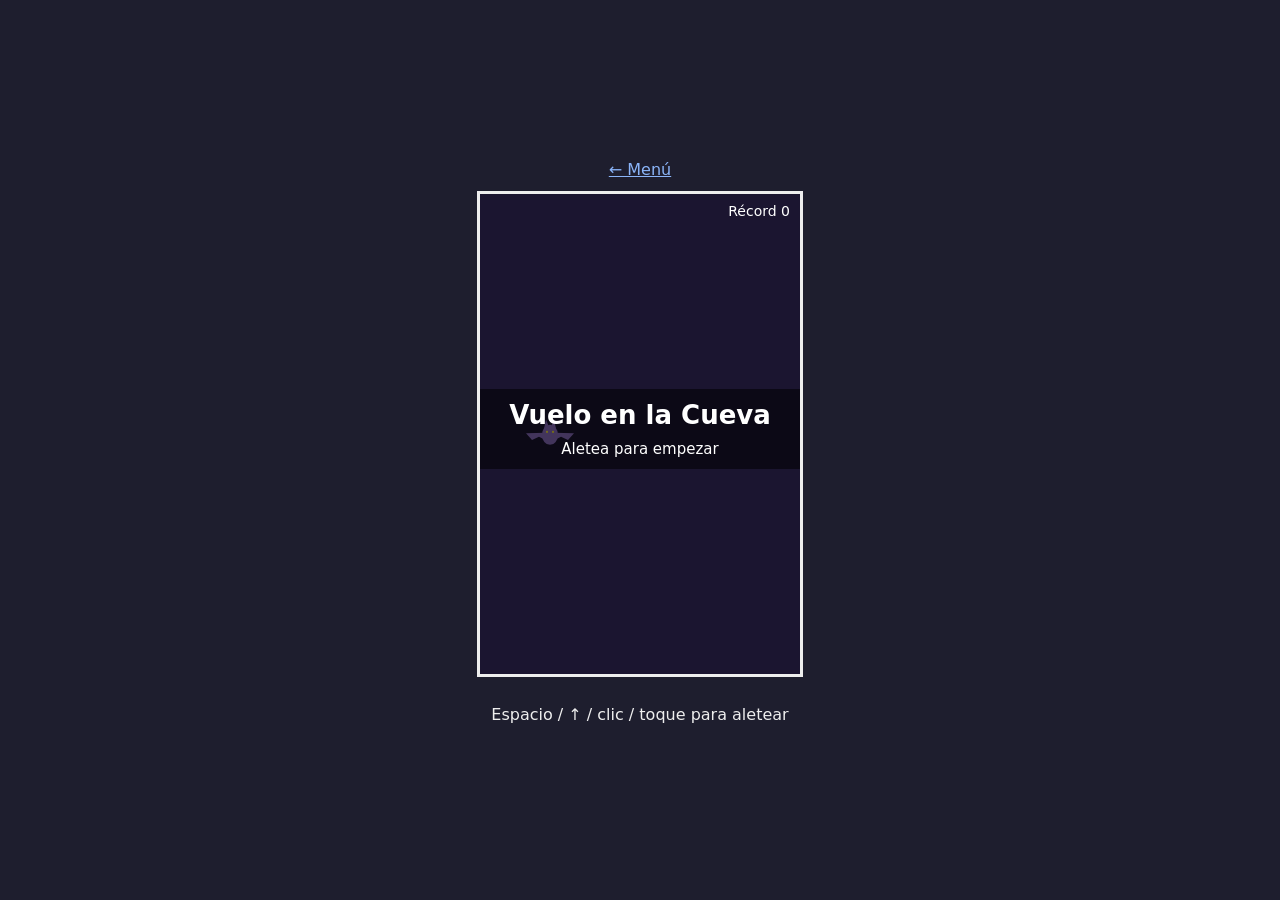
==== cueva.html @ 22b6b680 "Mejorar minijuegos: juegos originales, récords y física estable - Reemplaza los clones por juegos or" ====
<!DOCTYPE html>
<html lang="es">
<head>
<meta charset="utf-8">
<meta name="viewport" content="width=device-width, initial-scale=1">
<title>Vuelo en la Cueva</title>
<link rel="stylesheet" href="style.css">
</head>
<body>
<a href="index.html">← Menú</a>
<canvas id="c" width="320" height="480"></canvas>
<p>Espacio / ↑ / clic / toque para aletear</p>
<script src="common.js"></script>
<script>
const c = document.getElementById('c'), g = c.getContext('2d');
const W = c.width, H = c.height, CW = 54, BX = 70, R = 10;
let bat, cols, score, best = loadBest('cueva'), over, overAt, started, frame;

function reset() {
  bat = { y: H / 2, v: 0, wing: 0 };
  cols = []; score = 0; over = false; started = false; frame = 0;
}

function flap() {
  if (over) { if (performance.now() - overAt > 500) reset(); return; }
  started = true;
  bat.v = -6;
}

addEventListener('keydown', e => {
  if (e.code === 'Space' || e.code === 'ArrowUp') { e.preventDefault(); if (!e.repeat) flap(); }
});
c.addEventListener('pointerdown', flap);

function die() {
  if (over) return;
  over = true; overAt = performance.now();
  if (score > best) { best = score; saveBest('cueva', best); }
}

function update() {
  bat.wing += bat.v < 0 ? 0.5 : 0.15;
  if (!started) { bat.y = H / 2 + Math.sin(frame++ / 20) * 6; return; }
  if (over) { bat.v += 0.35; bat.y = Math.min(H - R, bat.y + bat.v); return; }
  bat.v = Math.min(9, bat.v + 0.35);
  bat.y += bat.v;
  // el hueco se cierra poco a poco con los puntos
  const gap = Math.max(100, 140 - score * 2);
  if (frame++ % 90 === 0) cols.push({ x: W, top: 50 + Math.random() * (H - gap - 100), gap, passed: false });
  for (const p of cols) {
    p.x -= 2;
    if (!p.passed && p.x + CW < BX) { p.passed = true; score++; }
    // 4 px de margen porque las puntas de roca no llenan el rectángulo
    if (BX + R > p.x && BX - R < p.x + CW && (bat.y - R < p.top - 4 || bat.y + R > p.top + p.gap + 4)) die();
  }
  cols = cols.filter(p => p.x > -CW);
  if (bat.y - R < 0 || bat.y + R > H) die();
}

// dir -1: estalactita (cuelga del techo); dir 1: estalagmita (sale del suelo)
function drawRock(x, edge, dir) {
  const far = dir < 0 ? 0 : H, t = 14;
  g.fillStyle = '#4a3f5c';
  g.beginPath();
  g.moveTo(x, far);
  g.lineTo(x, edge + dir * t);
  g.lineTo(x + CW * 0.25, edge);
  g.lineTo(x + CW * 0.5, edge + dir * t * 0.6);
  g.lineTo(x + CW * 0.75, edge);
  g.lineTo(x + CW, edge + dir * t);
  g.lineTo(x + CW, far);
  g.fill();
}

function drawBat(x, y) {
  const w = Math.sin(bat.wing) * 9;
  g.fillStyle = '#9575cd';
  for (const s of [-1, 1]) {
    g.beginPath();
    g.moveTo(x + s * 4, y - 2);
    g.lineTo(x + s * 24, y - 4 + w);
    g.lineTo(x + s * 18, y + 4 + w / 2);
    g.lineTo(x + s * 11, y + 2);
    g.lineTo(x + s * 5, y + 5);
    g.fill();
    g.beginPath();
    g.moveTo(x + s * 6, y - 6); g.lineTo(x + s * 4, y - 15); g.lineTo(x + s * 1, y - 8);
    g.fill();
  }
  g.beginPath(); g.ellipse(x, y, 8, 10, 0, 0, Math.PI * 2); g.fill();
  g.fillStyle = '#ffeb3b';
  g.fillRect(x - 4, y - 4, 2, 2); g.fillRect(x + 2, y - 4, 2, 2);
}

function draw() {
  g.fillStyle = '#1b1530'; g.fillRect(0, 0, W, H);
  for (const p of cols) { drawRock(p.x, p.top, -1); drawRock(p.x, p.top + p.gap, 1); }
  drawBat(BX, bat.y);
  g.fillStyle = '#fff'; g.textAlign = 'center'; g.font = 'bold 32px system-ui, sans-serif';
  if (started) g.fillText(score, W / 2, 50);
  g.textAlign = 'right'; g.font = '14px system-ui, sans-serif';
  g.fillText('Récord ' + best, W - 10, 22);
  if (!started) drawMessage(g, 'Vuelo en la Cueva', 'Aletea para empezar');
  if (over) drawMessage(g, '¡Chocaste! ' + score + ' pts', 'Aletea para reiniciar');
}

reset(); startLoop(update, draw);
</script>
</body>
</html>
---- style.css ----
body { margin: 0; min-height: 100vh; display: flex; flex-direction: column; align-items: center; justify-content: center; gap: 12px; background: #1e1e2e; color: #eee; font-family: system-ui, sans-serif; }
a { color: #8ab4f8; }
h1 { margin: 0; }
canvas { background: #87ceeb; border: 3px solid #eee; max-width: 95vw; touch-action: none; }
.menu { display: flex; gap: 16px; flex-wrap: wrap; justify-content: center; }
.card { display: block; width: 160px; padding: 24px 16px; text-align: center; background: #2b2b40; border: 2px solid #444; border-radius: 10px; color: #eee; text-decoration: none; font-size: 1.2rem; }
.card:hover { border-color: #8ab4f8; }
.card small { display: block; margin-top: 8px; font-size: 0.85rem; color: #aaa; }
p { max-width: 600px; text-align: center; padding: 0 16px; }
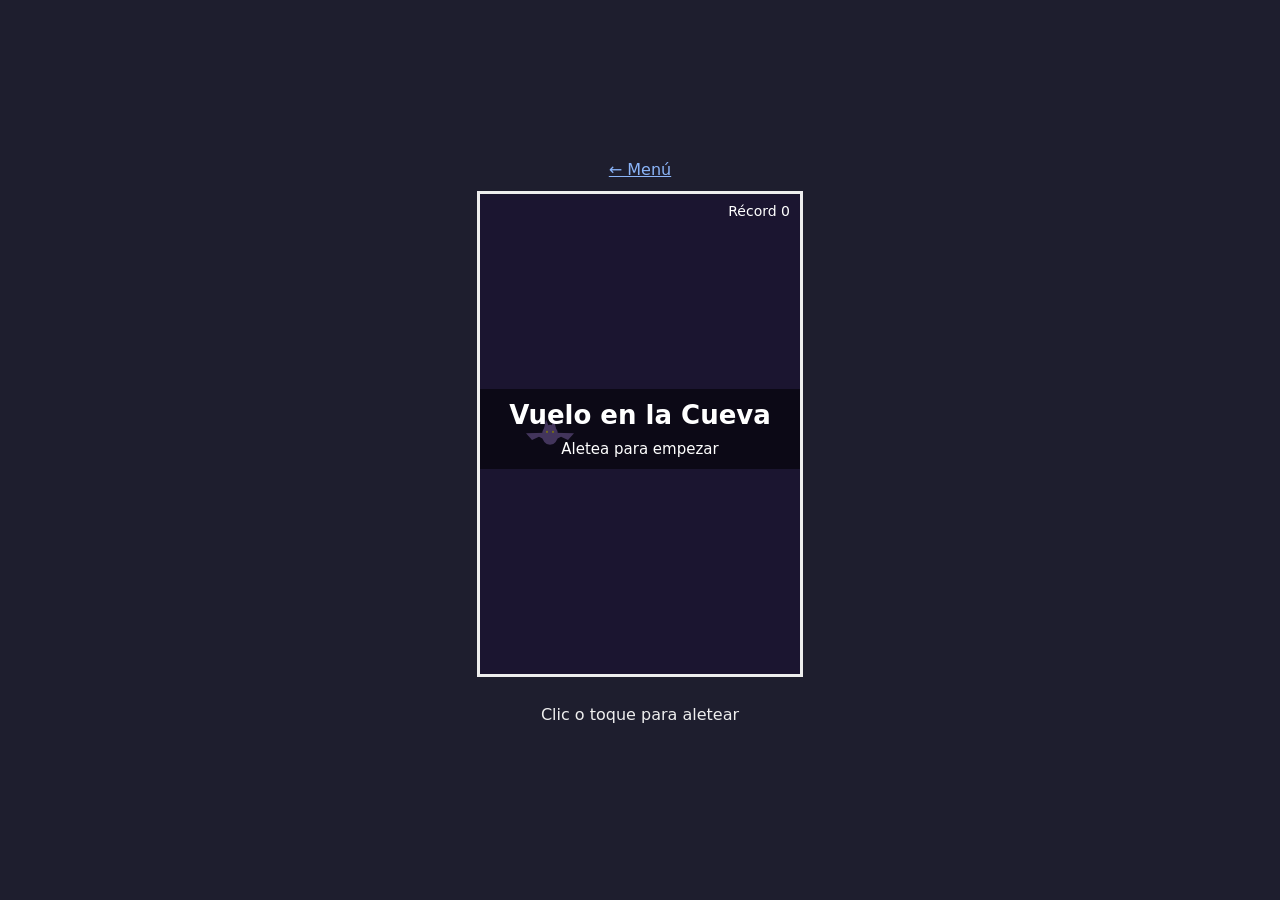
==== commit 9bedfaaa: "Controles solo con ratón/toque Quita el teclado de los tres juegos: Cueva y Zorro se juegan con clic" ====
--- a/cueva.html
+++ b/cueva.html
@@ -9,7 +9,7 @@
 <body>
 <a href="index.html">← Menú</a>
 <canvas id="c" width="320" height="480"></canvas>
-<p>Espacio / ↑ / clic / toque para aletear</p>
+<p>Clic o toque para aletear</p>
 <script src="common.js"></script>
 <script>
 const c = document.getElementById('c'), g = c.getContext('2d');
@@ -27,9 +27,6 @@
   bat.v = -6;
 }
 
-addEventListener('keydown', e => {
-  if (e.code === 'Space' || e.code === 'ArrowUp') { e.preventDefault(); if (!e.repeat) flap(); }
-});
 c.addEventListener('pointerdown', flap);
 
 function die() {
